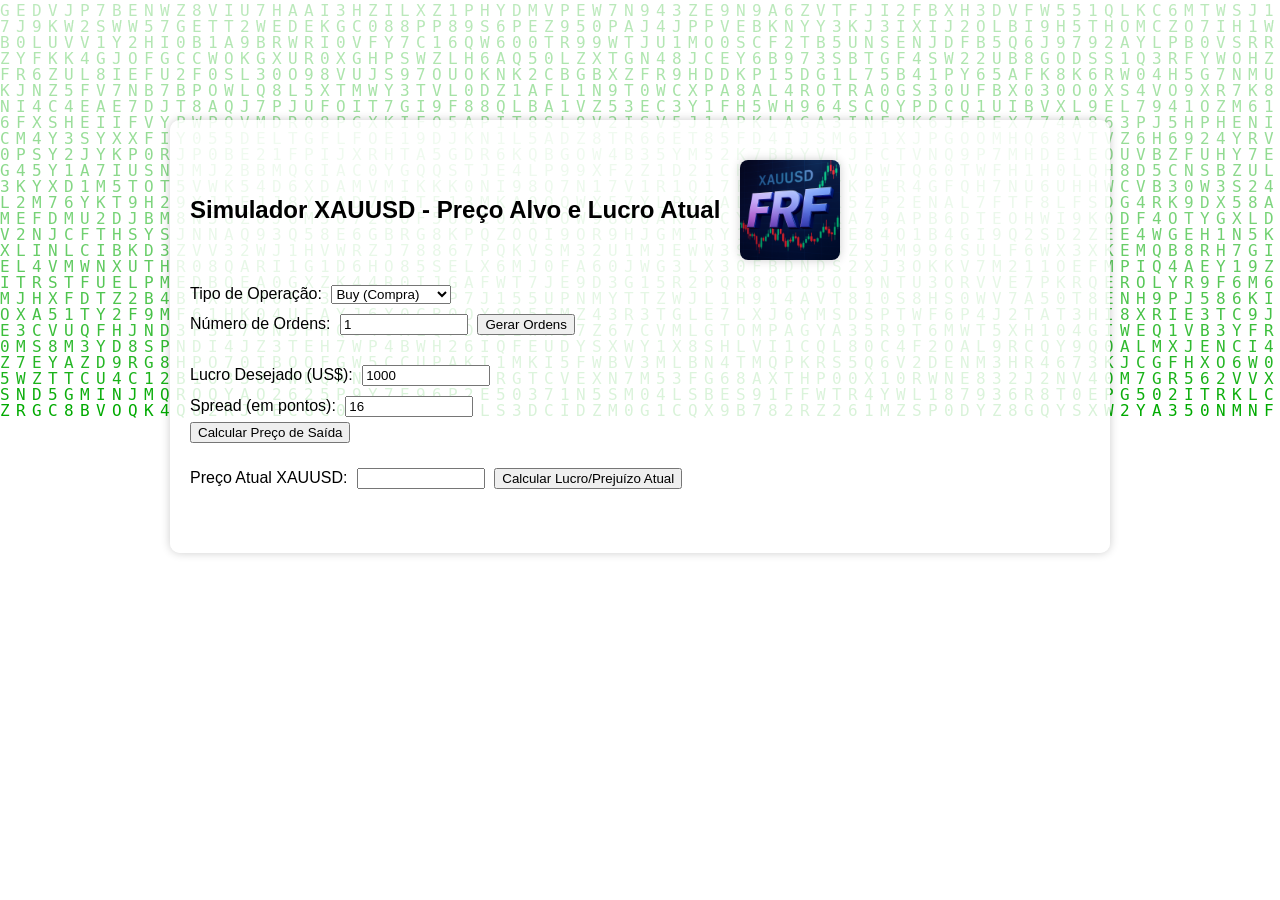
==== index.html @ 46f59780 "Update and rename simulador_xauusd_V1.2.html to index.html" ====
<!DOCTYPE html>
<html lang="pt-BR">
<head>
  <meta charset="UTF-8">
  <title>Simulador XAUUSD - FRF</title>
  <style>
    body {
      margin: 0;
      font-family: Arial, sans-serif;
      color: #000;
      background: #f0f0f0;
      overflow-x: hidden;
    }

    /* EFEITO MATRIX */
    #matrix {
      position: fixed;
      top: 0;
      left: 0;
      z-index: 0;
      width: 100vw;
      height: 100vh;
      background: #ffffff;
    }

    canvas {
      display: block;
    }

    /* CONTAINER DO SIMULADOR */
    .container {
      position: relative;
      z-index: 2;
      padding: 40px 20px;
      max-width: 900px;
      margin: 120px auto 40px auto;
      background: rgba(255, 255, 255, 0.85);
      border-radius: 10px;
      box-shadow: 0 0 10px rgba(0,0,0,0.2);
    }

    input[type=number], select {
      width: 120px;
      margin: 5px;
    }

    .ordem {
      margin-bottom: 10px;
    }

    .bloco {
      margin-top: 20px;
    }

    /* TÍTULO E LOGO LADO A LADO */
    .titulo-logo {
      display: flex;
      align-items: center;
      justify-content: flex-start;
      gap: 20px;
      margin-bottom: 20px;
    }

    .titulo-logo img {
      width: 100px;
      height: auto;
      border-radius: 8px;
      box-shadow: 0 0 10px rgba(0,0,0,0.2);
      animation: pulse 2.5s infinite;
    }

    /* ANIMAÇÃO DO LOGO */
    @keyframes pulse {
      0% { transform: scale(1); }
      50% { transform: scale(1.07); }
      100% { transform: scale(1); }
    }
  </style>
</head>
<body>
  <!-- FUNDO MATRIX -->
  <div id="matrix"><canvas id="matrixCanvas"></canvas></div>

  <!-- CONTEÚDO -->
  <div class="container">
    <div class="titulo-logo">
      <h2>Simulador XAUUSD - Preço Alvo e Lucro Atual</h2>
      <img src="logo-frf.png" alt="Logo FRF">
    </div>

    <label>Tipo de Operação:
      <select id="tipoOperacao">
        <option value="buy">Buy (Compra)</option>
        <option value="sell">Sell (Venda)</option>
      </select>
    </label><br>

    <label>Número de Ordens: <input type="number" id="numOrdens" value="1" min="1"></label>
    <button onclick="gerarOrdens()">Gerar Ordens</button>

    <div id="formularioOrdens"></div>

    <div class="bloco">
      <label>Lucro Desejado (US$): <input type="number" id="lucroDesejado" value="1000"></label><br>
      <label>Spread (em pontos): <input type="number" id="spreadPontos" value="16" step="0.1" min="0"></label><br>
      <button onclick="calcularPrecoSaida()">Calcular Preço de Saída</button>
      <h3 id="resultadoSaida"></h3>
    </div>

    <div class="bloco">
      <label>Preço Atual XAUUSD: <input type="number" id="precoAtual" step="0.01"></label>
      <button onclick="calcularLucroAtual()">Calcular Lucro/Prejuízo Atual</button>
      <h3 id="resultadoLucro"></h3>
    </div>
  </div>

  <!-- SCRIPT -->
  <script>
    function gerarOrdens() {
      const container = document.getElementById("formularioOrdens");
      container.innerHTML = "";
      const num = parseInt(document.getElementById("numOrdens").value);

      for (let i = 0; i < num; i++) {
        const div = document.createElement("div");
        div.className = "ordem";
        div.innerHTML = `
          <strong>Ordem ${i + 1}</strong> - 
          Preço Entrada: <input type="number" step="0.01" id="preco${i}"> 
          Lote: <input type="number" step="0.01" id="lote${i}">
        `;
        container.appendChild(div);
      }
    }

    function calcularPrecoSaida() {
      const tipo = document.getElementById("tipoOperacao").value;
      const num = parseInt(document.getElementById("numOrdens").value);
      const spreadPontos = parseFloat(document.getElementById("spreadPontos").value);
      const spread = spreadPontos * 0.01;
      const lucroDesejado = parseFloat(document.getElementById("lucroDesejado").value);

      let somaLotes = 0;
      let somaPrecoLote = 0;

      for (let i = 0; i < num; i++) {
        const preco = parseFloat(document.getElementById("preco" + i).value);
        const lote = parseFloat(document.getElementById("lote" + i).value);
        if (isNaN(preco) || isNaN(lote)) {
          alert("Preencha todos os campos corretamente.");
          return;
        }
        somaLotes += lote;
        somaPrecoLote += preco * lote;
      }

      if (somaLotes === 0 || isNaN(lucroDesejado)) {
        alert("Verifique os valores preenchidos.");
        return;
      }

      const precoMedio = somaPrecoLote / somaLotes;
      const ajusteLucro = lucroDesejado / (somaLotes * 100);

      let precoSaida = 0;
      if (tipo === "buy") {
        precoSaida = precoMedio + ajusteLucro + spread;
      } else {
        precoSaida = precoMedio - ajusteLucro - spread;
      }

      document.getElementById("resultadoSaida").innerHTML = `
        Preço médio: <strong>${precoMedio.toFixed(2)}</strong><br>
        Spread aplicado: <strong>${spread.toFixed(2)}</strong><br>
        Preço de saída para lucro de US$ ${lucroDesejado.toFixed(2)}: 
        <strong>${precoSaida.toFixed(2)}</strong>
      `;
    }

    function calcularLucroAtual() {
      const tipo = document.getElementById("tipoOperacao").value;
      const precoAtual = parseFloat(document.getElementById("precoAtual").value);
      const num = parseInt(document.getElementById("numOrdens").value);

      if (isNaN(precoAtual)) {
        alert("Informe o preço atual do XAUUSD.");
        return;
      }

      let lucroTotal = 0;

      for (let i = 0; i < num; i++) {
        const precoEntrada = parseFloat(document.getElementById("preco" + i).value);
        const lote = parseFloat(document.getElementById("lote" + i).value);
        if (isNaN(precoEntrada) || isNaN(lote)) {
          alert("Preencha todos os campos corretamente.");
          return;
        }

        let lucro = 0;
        if (tipo === "buy") {
          lucro = (precoAtual - precoEntrada) * lote * 100;
        } else {
          lucro = (precoEntrada - precoAtual) * lote * 100;
        }

        lucroTotal += lucro;
      }

      document.getElementById("resultadoLucro").innerHTML = `
        Lucro/Prejuízo atual: <strong>US$ ${lucroTotal.toFixed(2)}</strong>
      `;
    }

    // MATRIX BACKGROUND
    const canvas = document.getElementById("matrixCanvas");
    const ctx = canvas.getContext("2d");

    canvas.height = window.innerHeight;
    canvas.width = window.innerWidth;

    const letters = "ABCDEFGHIJKLMNOPQRSTUVWXYZ0123456789";
    const fontSize = 16;
    const columns = canvas.width / fontSize;
    const drops = [];

    for (let x = 0; x < columns; x++) drops[x] = 1;

    function drawMatrix() {
      ctx.fillStyle = "rgba(255, 255, 255, 0.05)";
      ctx.fillRect(0, 0, canvas.width, canvas.height);
      ctx.fillStyle = "#0a0";
      ctx.font = fontSize + "px monospace";

      for (let i = 0; i < drops.length; i++) {
        const text = letters[Math.floor(Math.random() * letters.length)];
        ctx.fillText(text, i * fontSize, drops[i] * fontSize);
        if (drops[i] * fontSize > canvas.height && Math.random() > 0.975) drops[i] = 0;
        drops[i]++;
      }
    }

    setInterval(drawMatrix, 50);
  </script>
</body>
</html>
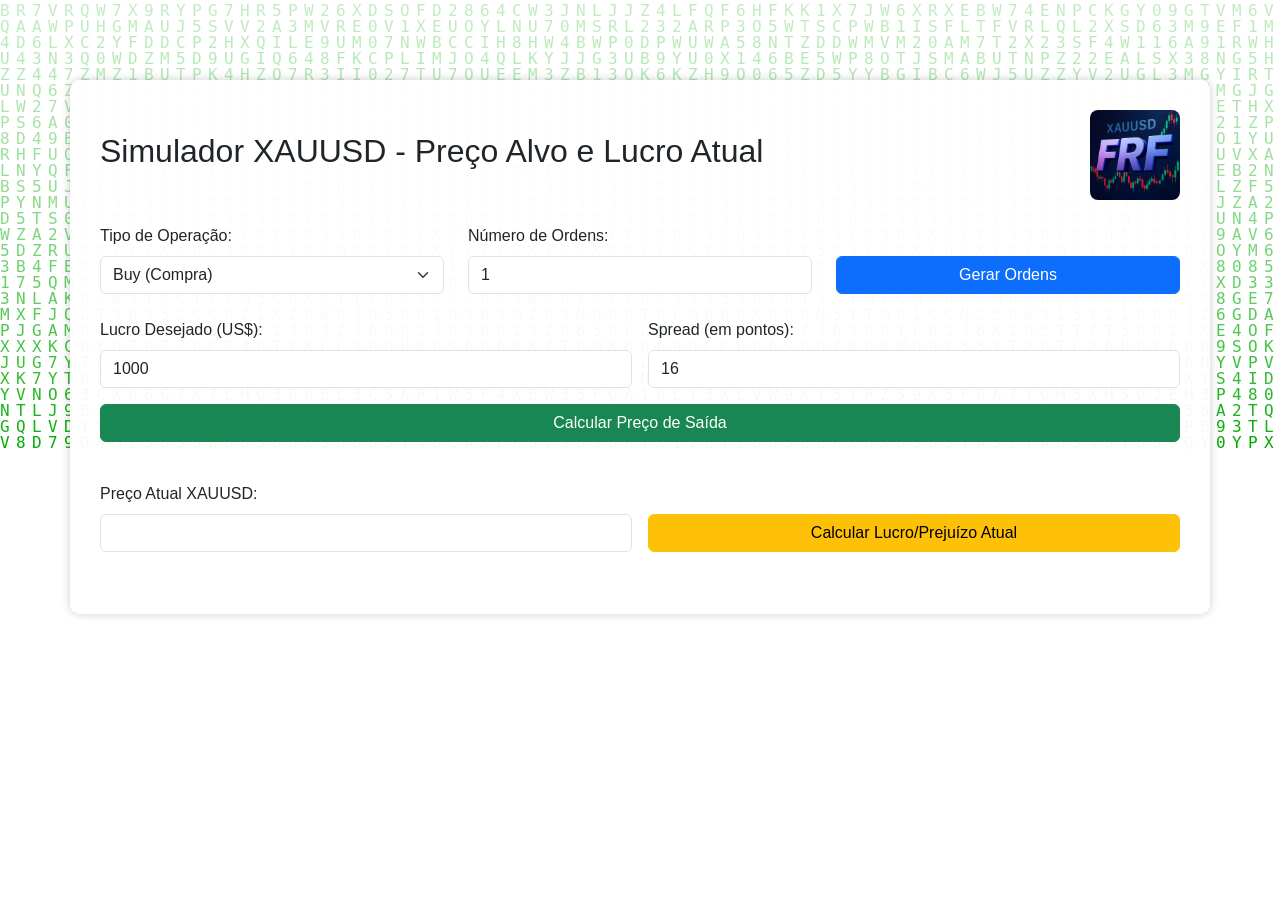
==== commit 182c4f6a: "Update index.html" ====
--- a/index.html
+++ b/index.html
@@ -3,16 +3,17 @@
 <head>
   <meta charset="UTF-8">
   <title>Simulador XAUUSD - FRF</title>
+  <meta name="viewport" content="width=device-width, initial-scale=1">
+  <!-- Bootstrap 5 CDN -->
+  <link href="https://cdn.jsdelivr.net/npm/bootstrap@5.3.3/dist/css/bootstrap.min.css" rel="stylesheet">
   <style>
     body {
       margin: 0;
       font-family: Arial, sans-serif;
-      color: #000;
       background: #f0f0f0;
       overflow-x: hidden;
     }
 
-    /* EFEITO MATRIX */
     #matrix {
       position: fixed;
       top: 0;
@@ -27,49 +28,23 @@
       display: block;
     }
 
-    /* CONTAINER DO SIMULADOR */
-    .container {
+    .content-container {
       position: relative;
       z-index: 2;
-      padding: 40px 20px;
-      max-width: 900px;
-      margin: 120px auto 40px auto;
-      background: rgba(255, 255, 255, 0.85);
+      margin-top: 80px;
+      background: rgba(255, 255, 255, 0.95);
       border-radius: 10px;
+      padding: 30px;
       box-shadow: 0 0 10px rgba(0,0,0,0.2);
     }
 
-    input[type=number], select {
-      width: 120px;
-      margin: 5px;
-    }
-
-    .ordem {
-      margin-bottom: 10px;
-    }
-
-    .bloco {
-      margin-top: 20px;
-    }
-
-    /* TÍTULO E LOGO LADO A LADO */
-    .titulo-logo {
-      display: flex;
-      align-items: center;
-      justify-content: flex-start;
-      gap: 20px;
-      margin-bottom: 20px;
-    }
-
     .titulo-logo img {
-      width: 100px;
+      width: 90px;
       height: auto;
       border-radius: 8px;
-      box-shadow: 0 0 10px rgba(0,0,0,0.2);
       animation: pulse 2.5s infinite;
     }
 
-    /* ANIMAÇÃO DO LOGO */
     @keyframes pulse {
       0% { transform: scale(1); }
       50% { transform: scale(1.07); }
@@ -78,43 +53,67 @@
   </style>
 </head>
 <body>
-  <!-- FUNDO MATRIX -->
+
+  <!-- MATRIX BACKGROUND -->
   <div id="matrix"><canvas id="matrixCanvas"></canvas></div>
 
-  <!-- CONTEÚDO -->
-  <div class="container">
-    <div class="titulo-logo">
-      <h2>Simulador XAUUSD - Preço Alvo e Lucro Atual</h2>
+  <div class="container content-container">
+    <div class="d-flex justify-content-between align-items-center flex-wrap mb-4 titulo-logo">
+      <h2 class="mb-2">Simulador XAUUSD - Preço Alvo e Lucro Atual</h2>
       <img src="logo-frf.png" alt="Logo FRF">
     </div>
 
-    <label>Tipo de Operação:
-      <select id="tipoOperacao">
-        <option value="buy">Buy (Compra)</option>
-        <option value="sell">Sell (Venda)</option>
-      </select>
-    </label><br>
-
-    <label>Número de Ordens: <input type="number" id="numOrdens" value="1" min="1"></label>
-    <button onclick="gerarOrdens()">Gerar Ordens</button>
-
-    <div id="formularioOrdens"></div>
-
-    <div class="bloco">
-      <label>Lucro Desejado (US$): <input type="number" id="lucroDesejado" value="1000"></label><br>
-      <label>Spread (em pontos): <input type="number" id="spreadPontos" value="16" step="0.1" min="0"></label><br>
-      <button onclick="calcularPrecoSaida()">Calcular Preço de Saída</button>
-      <h3 id="resultadoSaida"></h3>
-    </div>
-
-    <div class="bloco">
-      <label>Preço Atual XAUUSD: <input type="number" id="precoAtual" step="0.01"></label>
-      <button onclick="calcularLucroAtual()">Calcular Lucro/Prejuízo Atual</button>
-      <h3 id="resultadoLucro"></h3>
+    <div class="row mb-3">
+      <div class="col-md-4">
+        <label class="form-label">Tipo de Operação:</label>
+        <select id="tipoOperacao" class="form-select">
+          <option value="buy">Buy (Compra)</option>
+          <option value="sell">Sell (Venda)</option>
+        </select>
+      </div>
+      <div class="col-md-4">
+        <label class="form-label">Número de Ordens:</label>
+        <input type="number" id="numOrdens" class="form-control" value="1" min="1">
+      </div>
+      <div class="col-md-4 d-flex align-items-end">
+        <button onclick="gerarOrdens()" class="btn btn-primary w-100">Gerar Ordens</button>
+      </div>
+    </div>
+
+    <div id="formularioOrdens" class="mb-4"></div>
+
+    <div class="row g-3 mb-4">
+      <div class="col-md-6">
+        <label class="form-label">Lucro Desejado (US$):</label>
+        <input type="number" id="lucroDesejado" class="form-control" value="1000">
+      </div>
+      <div class="col-md-6">
+        <label class="form-label">Spread (em pontos):</label>
+        <input type="number" id="spreadPontos" class="form-control" value="16" step="0.1" min="0">
+      </div>
+      <div class="col-12">
+        <button onclick="calcularPrecoSaida()" class="btn btn-success w-100">Calcular Preço de Saída</button>
+        <h5 id="resultadoSaida" class="mt-3"></h5>
+      </div>
+    </div>
+
+    <div class="row g-3">
+      <div class="col-md-6">
+        <label class="form-label">Preço Atual XAUUSD:</label>
+        <input type="number" id="precoAtual" class="form-control" step="0.01">
+      </div>
+      <div class="col-md-6 d-flex align-items-end">
+        <button onclick="calcularLucroAtual()" class="btn btn-warning w-100">Calcular Lucro/Prejuízo Atual</button>
+      </div>
+      <div class="col-12">
+        <h5 id="resultadoLucro" class="mt-3"></h5>
+      </div>
     </div>
   </div>
 
-  <!-- SCRIPT -->
+  <!-- Bootstrap JS (opcional) -->
+  <script src="https://cdn.jsdelivr.net/npm/bootstrap@5.3.3/dist/js/bootstrap.bundle.min.js"></script>
+
   <script>
     function gerarOrdens() {
       const container = document.getElementById("formularioOrdens");
@@ -123,11 +122,15 @@
 
       for (let i = 0; i < num; i++) {
         const div = document.createElement("div");
-        div.className = "ordem";
+        div.className = "row g-2 align-items-center mb-2";
         div.innerHTML = `
-          <strong>Ordem ${i + 1}</strong> - 
-          Preço Entrada: <input type="number" step="0.01" id="preco${i}"> 
-          Lote: <input type="number" step="0.01" id="lote${i}">
+          <div class="col-12 fw-bold">Ordem ${i + 1}</div>
+          <div class="col-md-6">
+            <input type="number" step="0.01" id="preco${i}" class="form-control" placeholder="Preço Entrada">
+          </div>
+          <div class="col-md-6">
+            <input type="number" step="0.01" id="lote${i}" class="form-control" placeholder="Lote">
+          </div>
         `;
         container.appendChild(div);
       }
@@ -161,13 +164,9 @@
 
       const precoMedio = somaPrecoLote / somaLotes;
       const ajusteLucro = lucroDesejado / (somaLotes * 100);
-
-      let precoSaida = 0;
-      if (tipo === "buy") {
-        precoSaida = precoMedio + ajusteLucro + spread;
-      } else {
-        precoSaida = precoMedio - ajusteLucro - spread;
-      }
+      let precoSaida = tipo === "buy"
+        ? precoMedio + ajusteLucro + spread
+        : precoMedio - ajusteLucro - spread;
 
       document.getElementById("resultadoSaida").innerHTML = `
         Preço médio: <strong>${precoMedio.toFixed(2)}</strong><br>
@@ -181,14 +180,12 @@
       const tipo = document.getElementById("tipoOperacao").value;
       const precoAtual = parseFloat(document.getElementById("precoAtual").value);
       const num = parseInt(document.getElementById("numOrdens").value);
-
       if (isNaN(precoAtual)) {
         alert("Informe o preço atual do XAUUSD.");
         return;
       }
 
       let lucroTotal = 0;
-
       for (let i = 0; i < num; i++) {
         const precoEntrada = parseFloat(document.getElementById("preco" + i).value);
         const lote = parseFloat(document.getElementById("lote" + i).value);
@@ -197,12 +194,9 @@
           return;
         }
 
-        let lucro = 0;
-        if (tipo === "buy") {
-          lucro = (precoAtual - precoEntrada) * lote * 100;
-        } else {
-          lucro = (precoEntrada - precoAtual) * lote * 100;
-        }
+        const lucro = tipo === "buy"
+          ? (precoAtual - precoEntrada) * lote * 100
+          : (precoEntrada - precoAtual) * lote * 100;
 
         lucroTotal += lucro;
       }
@@ -212,7 +206,7 @@
       `;
     }
 
-    // MATRIX BACKGROUND
+    // EFEITO MATRIX
     const canvas = document.getElementById("matrixCanvas");
     const ctx = canvas.getContext("2d");
 
@@ -222,16 +216,13 @@
     const letters = "ABCDEFGHIJKLMNOPQRSTUVWXYZ0123456789";
     const fontSize = 16;
     const columns = canvas.width / fontSize;
-    const drops = [];
-
-    for (let x = 0; x < columns; x++) drops[x] = 1;
+    const drops = Array.from({length: columns}).fill(1);
 
     function drawMatrix() {
       ctx.fillStyle = "rgba(255, 255, 255, 0.05)";
       ctx.fillRect(0, 0, canvas.width, canvas.height);
       ctx.fillStyle = "#0a0";
       ctx.font = fontSize + "px monospace";
-
       for (let i = 0; i < drops.length; i++) {
         const text = letters[Math.floor(Math.random() * letters.length)];
         ctx.fillText(text, i * fontSize, drops[i] * fontSize);
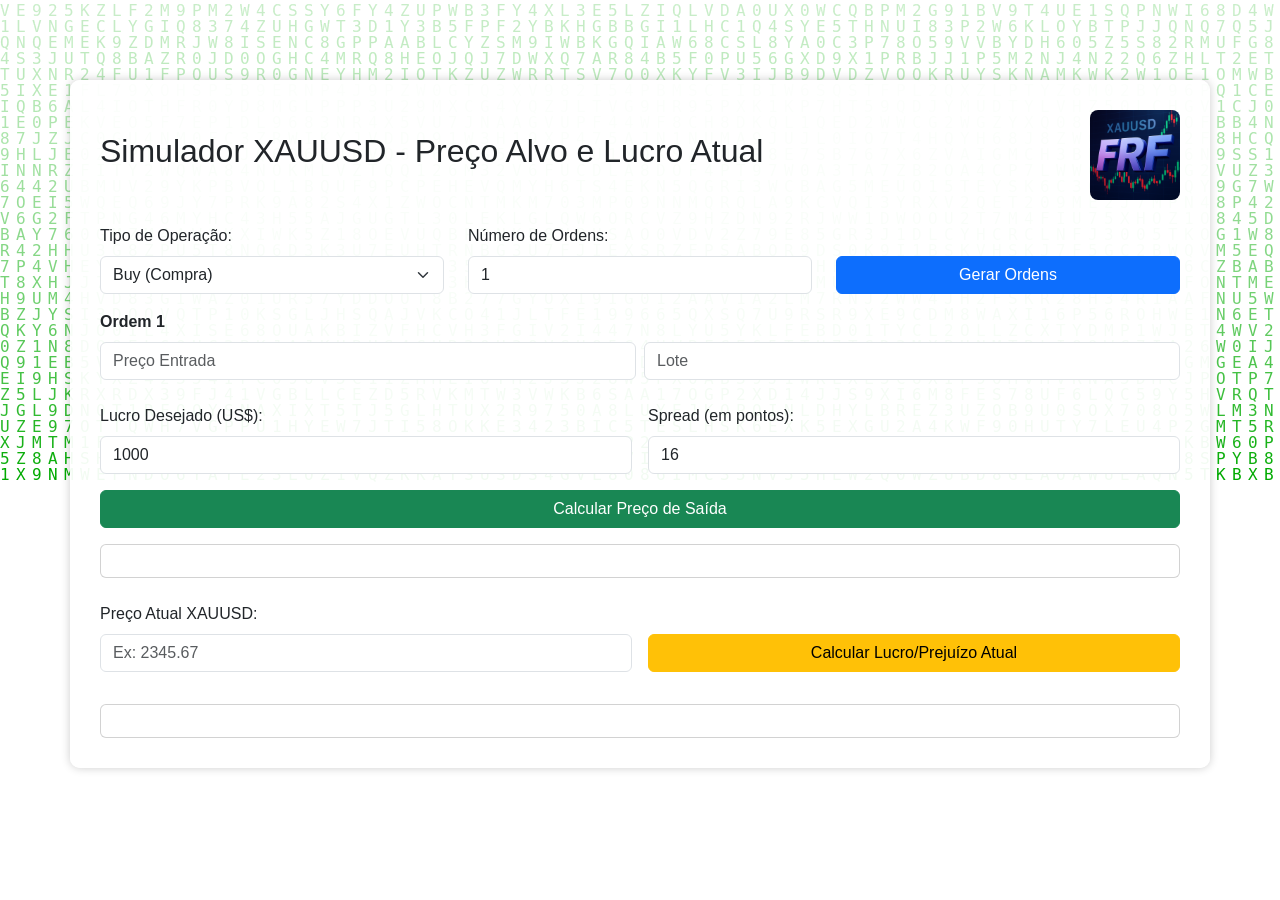
==== commit 32c0781e: "Update index.html" ====
--- a/index.html
+++ b/index.html
@@ -4,7 +4,6 @@
   <meta charset="UTF-8">
   <title>Simulador XAUUSD - FRF</title>
   <meta name="viewport" content="width=device-width, initial-scale=1">
-  <!-- Bootstrap 5 CDN -->
   <link href="https://cdn.jsdelivr.net/npm/bootstrap@5.3.3/dist/css/bootstrap.min.css" rel="stylesheet">
   <style>
     body {
@@ -50,188 +49,234 @@
       50% { transform: scale(1.07); }
       100% { transform: scale(1); }
     }
+
+    @media (max-width: 576px) {
+      .titulo-logo {
+        flex-direction: column;
+        align-items: flex-start;
+      }
+
+      .titulo-logo img {
+        width: 70px;
+        margin-top: 10px;
+      }
+
+      .titulo-logo h2 {
+        font-size: 1.2rem;
+      }
+
+      .content-container {
+        padding: 20px 15px;
+        margin-top: 60px;
+      }
+
+      .btn {
+        font-size: 0.9rem;
+      }
+    }
   </style>
 </head>
 <body>
 
-  <!-- MATRIX BACKGROUND -->
-  <div id="matrix"><canvas id="matrixCanvas"></canvas></div>
-
-  <div class="container content-container">
-    <div class="d-flex justify-content-between align-items-center flex-wrap mb-4 titulo-logo">
-      <h2 class="mb-2">Simulador XAUUSD - Preço Alvo e Lucro Atual</h2>
-      <img src="logo-frf.png" alt="Logo FRF">
-    </div>
-
-    <div class="row mb-3">
-      <div class="col-md-4">
-        <label class="form-label">Tipo de Operação:</label>
-        <select id="tipoOperacao" class="form-select">
-          <option value="buy">Buy (Compra)</option>
-          <option value="sell">Sell (Venda)</option>
-        </select>
+<div id="matrix"><canvas id="matrixCanvas"></canvas></div>
+
+<div class="container content-container">
+  <div class="d-flex justify-content-between align-items-center flex-wrap mb-4 titulo-logo">
+    <h2 class="mb-2">Simulador XAUUSD - Preço Alvo e Lucro Atual</h2>
+    <img src="logo-frf.png" alt="Logo FRF">
+  </div>
+
+  <div class="row mb-3">
+    <div class="col-md-4">
+      <label class="form-label">Tipo de Operação:</label>
+      <select id="tipoOperacao" class="form-select">
+        <option value="buy">Buy (Compra)</option>
+        <option value="sell">Sell (Venda)</option>
+      </select>
+    </div>
+    <div class="col-md-4">
+      <label class="form-label">Número de Ordens:</label>
+      <input type="number" id="numOrdens" class="form-control" value="1" min="1" onchange="gerarOrdens()">
+    </div>
+    <div class="col-md-4 d-flex align-items-end">
+      <button onclick="gerarOrdens()" class="btn btn-primary w-100">Gerar Ordens</button>
+    </div>
+  </div>
+
+  <div id="formularioOrdens" class="mb-4"></div>
+
+  <div class="row g-3 mb-4">
+    <div class="col-md-6">
+      <label class="form-label">Lucro Desejado (US$):</label>
+      <input type="number" id="lucroDesejado" class="form-control" value="1000">
+    </div>
+    <div class="col-md-6">
+      <label class="form-label">Spread (em pontos):</label>
+      <input type="number" id="spreadPontos" class="form-control" value="16" step="0.1" min="0">
+    </div>
+    <div class="col-12">
+      <button onclick="calcularPrecoSaida()" class="btn btn-success w-100">Calcular Preço de Saída</button>
+      <div class="card p-3 mt-3">
+        <h5 id="resultadoSaida" class="mb-0 text-success"></h5>
       </div>
-      <div class="col-md-4">
-        <label class="form-label">Número de Ordens:</label>
-        <input type="number" id="numOrdens" class="form-control" value="1" min="1">
+    </div>
+  </div>
+
+  <div class="row g-3">
+    <div class="col-md-6">
+      <label class="form-label">Preço Atual XAUUSD:</label>
+      <input type="number" id="precoAtual" class="form-control" step="0.01" placeholder="Ex: 2345.67">
+    </div>
+    <div class="col-md-6 d-flex align-items-end">
+      <button onclick="calcularLucroAtual()" class="btn btn-warning w-100">Calcular Lucro/Prejuízo Atual</button>
+    </div>
+    <div class="col-12">
+      <div class="card p-3 mt-3">
+        <h5 id="resultadoLucro" class="mb-0 text-primary"></h5>
       </div>
-      <div class="col-md-4 d-flex align-items-end">
-        <button onclick="gerarOrdens()" class="btn btn-primary w-100">Gerar Ordens</button>
-      </div>
-    </div>
-
-    <div id="formularioOrdens" class="mb-4"></div>
-
-    <div class="row g-3 mb-4">
-      <div class="col-md-6">
-        <label class="form-label">Lucro Desejado (US$):</label>
-        <input type="number" id="lucroDesejado" class="form-control" value="1000">
-      </div>
-      <div class="col-md-6">
-        <label class="form-label">Spread (em pontos):</label>
-        <input type="number" id="spreadPontos" class="form-control" value="16" step="0.1" min="0">
-      </div>
-      <div class="col-12">
-        <button onclick="calcularPrecoSaida()" class="btn btn-success w-100">Calcular Preço de Saída</button>
-        <h5 id="resultadoSaida" class="mt-3"></h5>
-      </div>
-    </div>
-
-    <div class="row g-3">
-      <div class="col-md-6">
-        <label class="form-label">Preço Atual XAUUSD:</label>
-        <input type="number" id="precoAtual" class="form-control" step="0.01">
-      </div>
-      <div class="col-md-6 d-flex align-items-end">
-        <button onclick="calcularLucroAtual()" class="btn btn-warning w-100">Calcular Lucro/Prejuízo Atual</button>
-      </div>
-      <div class="col-12">
-        <h5 id="resultadoLucro" class="mt-3"></h5>
-      </div>
-    </div>
-  </div>
-
-  <!-- Bootstrap JS (opcional) -->
-  <script src="https://cdn.jsdelivr.net/npm/bootstrap@5.3.3/dist/js/bootstrap.bundle.min.js"></script>
-
-  <script>
-    function gerarOrdens() {
-      const container = document.getElementById("formularioOrdens");
-      container.innerHTML = "";
-      const num = parseInt(document.getElementById("numOrdens").value);
-
-      for (let i = 0; i < num; i++) {
-        const div = document.createElement("div");
-        div.className = "row g-2 align-items-center mb-2";
-        div.innerHTML = `
-          <div class="col-12 fw-bold">Ordem ${i + 1}</div>
-          <div class="col-md-6">
-            <input type="number" step="0.01" id="preco${i}" class="form-control" placeholder="Preço Entrada">
-          </div>
-          <div class="col-md-6">
-            <input type="number" step="0.01" id="lote${i}" class="form-control" placeholder="Lote">
-          </div>
-        `;
-        container.appendChild(div);
-      }
-    }
-
-    function calcularPrecoSaida() {
-      const tipo = document.getElementById("tipoOperacao").value;
-      const num = parseInt(document.getElementById("numOrdens").value);
-      const spreadPontos = parseFloat(document.getElementById("spreadPontos").value);
-      const spread = spreadPontos * 0.01;
-      const lucroDesejado = parseFloat(document.getElementById("lucroDesejado").value);
-
-      let somaLotes = 0;
-      let somaPrecoLote = 0;
-
-      for (let i = 0; i < num; i++) {
-        const preco = parseFloat(document.getElementById("preco" + i).value);
-        const lote = parseFloat(document.getElementById("lote" + i).value);
-        if (isNaN(preco) || isNaN(lote)) {
-          alert("Preencha todos os campos corretamente.");
-          return;
-        }
-        somaLotes += lote;
-        somaPrecoLote += preco * lote;
-      }
-
-      if (somaLotes === 0 || isNaN(lucroDesejado)) {
-        alert("Verifique os valores preenchidos.");
+    </div>
+  </div>
+</div>
+
+<script src="https://cdn.jsdelivr.net/npm/bootstrap@5.3.3/dist/js/bootstrap.bundle.min.js"></script>
+
+<script>
+  function gerarOrdens() {
+    const container = document.getElementById("formularioOrdens");
+    const num = parseInt(document.getElementById("numOrdens").value);
+
+    const dadosAntigos = [];
+    for (let i = 0; i < container.children.length; i++) {
+      const preco = parseFloat(document.getElementById("preco" + i)?.value) || "";
+      const lote = parseFloat(document.getElementById("lote" + i)?.value) || "";
+      dadosAntigos.push({ preco, lote });
+    }
+
+    container.innerHTML = "";
+    for (let i = 0; i < num; i++) {
+      const precoVal = dadosAntigos[i]?.preco ?? "";
+      const loteVal = dadosAntigos[i]?.lote ?? "";
+
+      const div = document.createElement("div");
+      div.className = "row g-2 align-items-center mb-2";
+      div.innerHTML = `
+        <div class="col-12 fw-bold">Ordem ${i + 1}</div>
+        <div class="col-md-6">
+          <input type="number" step="0.01" id="preco${i}" class="form-control" placeholder="Preço Entrada" value="${precoVal}">
+        </div>
+        <div class="col-md-6">
+          <input type="number" step="0.01" id="lote${i}" class="form-control" placeholder="Lote" value="${loteVal}">
+        </div>
+      `;
+      container.appendChild(div);
+    }
+  }
+
+  function calcularPrecoSaida() {
+    const tipo = document.getElementById("tipoOperacao").value;
+    const num = parseInt(document.getElementById("numOrdens").value);
+    const spreadPontos = parseFloat(document.getElementById("spreadPontos").value);
+    const spread = spreadPontos * 0.01;
+    const lucroDesejado = parseFloat(document.getElementById("lucroDesejado").value);
+
+    let somaLotes = 0;
+    let somaPrecoLote = 0;
+
+    for (let i = 0; i < num; i++) {
+      const preco = parseFloat(document.getElementById("preco" + i).value);
+      const lote = parseFloat(document.getElementById("lote" + i).value);
+      if (isNaN(preco) || isNaN(lote)) {
+        alert("Preencha todos os campos corretamente.");
         return;
       }
-
-      const precoMedio = somaPrecoLote / somaLotes;
-      const ajusteLucro = lucroDesejado / (somaLotes * 100);
-      let precoSaida = tipo === "buy"
-        ? precoMedio + ajusteLucro + spread
-        : precoMedio - ajusteLucro - spread;
-
-      document.getElementById("resultadoSaida").innerHTML = `
-        Preço médio: <strong>${precoMedio.toFixed(2)}</strong><br>
-        Spread aplicado: <strong>${spread.toFixed(2)}</strong><br>
-        Preço de saída para lucro de US$ ${lucroDesejado.toFixed(2)}: 
-        <strong>${precoSaida.toFixed(2)}</strong>
-      `;
-    }
-
-    function calcularLucroAtual() {
-      const tipo = document.getElementById("tipoOperacao").value;
-      const precoAtual = parseFloat(document.getElementById("precoAtual").value);
-      const num = parseInt(document.getElementById("numOrdens").value);
-      if (isNaN(precoAtual)) {
-        alert("Informe o preço atual do XAUUSD.");
+      somaLotes += lote;
+      somaPrecoLote += preco * lote;
+    }
+
+    if (somaLotes === 0 || isNaN(lucroDesejado)) {
+      alert("Verifique os valores preenchidos.");
+      return;
+    }
+
+    const precoMedio = somaPrecoLote / somaLotes;
+    const ajusteLucro = lucroDesejado / (somaLotes * 100);
+    let precoSaida = tipo === "buy"
+      ? precoMedio + ajusteLucro + spread
+      : precoMedio - ajusteLucro - spread;
+
+    document.getElementById("resultadoSaida").innerHTML = `
+      Preço médio: <strong>${precoMedio.toFixed(2)}</strong><br>
+      Spread aplicado: <strong>${spread.toFixed(2)}</strong><br>
+      Preço de saída para lucro de US$ ${lucroDesejado.toFixed(2)}: 
+      <strong>${precoSaida.toFixed(2)}</strong>
+    `;
+  }
+
+  function calcularLucroAtual() {
+    const tipo = document.getElementById("tipoOperacao").value;
+    const precoAtual = parseFloat(document.getElementById("precoAtual").value);
+    const num = parseInt(document.getElementById("numOrdens").value);
+    if (isNaN(precoAtual)) {
+      alert("Informe o preço atual do XAUUSD.");
+      return;
+    }
+
+    let lucroTotal = 0;
+    for (let i = 0; i < num; i++) {
+      const precoEntrada = parseFloat(document.getElementById("preco" + i).value);
+      const lote = parseFloat(document.getElementById("lote" + i).value);
+      if (isNaN(precoEntrada) || isNaN(lote)) {
+        alert("Preencha todos os campos corretamente.");
         return;
       }
 
-      let lucroTotal = 0;
-      for (let i = 0; i < num; i++) {
-        const precoEntrada = parseFloat(document.getElementById("preco" + i).value);
-        const lote = parseFloat(document.getElementById("lote" + i).value);
-        if (isNaN(precoEntrada) || isNaN(lote)) {
-          alert("Preencha todos os campos corretamente.");
-          return;
-        }
-
-        const lucro = tipo === "buy"
-          ? (precoAtual - precoEntrada) * lote * 100
-          : (precoEntrada - precoAtual) * lote * 100;
-
-        lucroTotal += lucro;
-      }
-
-      document.getElementById("resultadoLucro").innerHTML = `
-        Lucro/Prejuízo atual: <strong>US$ ${lucroTotal.toFixed(2)}</strong>
-      `;
-    }
-
-    // EFEITO MATRIX
-    const canvas = document.getElementById("matrixCanvas");
-    const ctx = canvas.getContext("2d");
-
+      const lucro = tipo === "buy"
+        ? (precoAtual - precoEntrada) * lote * 100
+        : (precoEntrada - precoAtual) * lote * 100;
+
+      lucroTotal += lucro;
+    }
+
+    document.getElementById("resultadoLucro").innerHTML = `
+      Lucro/Prejuízo atual: <strong>US$ ${lucroTotal.toFixed(2)}</strong>
+    `;
+  }
+
+  // Efeito Matrix
+  const canvas = document.getElementById("matrixCanvas");
+  const ctx = canvas.getContext("2d");
+
+  canvas.height = window.innerHeight;
+  canvas.width = window.innerWidth;
+
+  const letters = "ABCDEFGHIJKLMNOPQRSTUVWXYZ0123456789";
+  const fontSize = 16;
+  const columns = canvas.width / fontSize;
+  const drops = Array.from({ length: columns }).fill(1);
+
+  function drawMatrix() {
+    ctx.fillStyle = "rgba(255, 255, 255, 0.05)";
+    ctx.fillRect(0, 0, canvas.width, canvas.height);
+    ctx.fillStyle = "#0a0";
+    ctx.font = fontSize + "px monospace";
+    for (let i = 0; i < drops.length; i++) {
+      const text = letters[Math.floor(Math.random() * letters.length)];
+      ctx.fillText(text, i * fontSize, drops[i] * fontSize);
+      if (drops[i] * fontSize > canvas.height && Math.random() > 0.975) drops[i] = 0;
+      drops[i]++;
+    }
+  }
+
+  setInterval(drawMatrix, 50);
+
+  window.addEventListener('resize', () => {
+    canvas.width = window.innerWidth;
     canvas.height = window.innerHeight;
-    canvas.width = window.innerWidth;
-
-    const letters = "ABCDEFGHIJKLMNOPQRSTUVWXYZ0123456789";
-    const fontSize = 16;
-    const columns = canvas.width / fontSize;
-    const drops = Array.from({length: columns}).fill(1);
-
-    function drawMatrix() {
-      ctx.fillStyle = "rgba(255, 255, 255, 0.05)";
-      ctx.fillRect(0, 0, canvas.width, canvas.height);
-      ctx.fillStyle = "#0a0";
-      ctx.font = fontSize + "px monospace";
-      for (let i = 0; i < drops.length; i++) {
-        const text = letters[Math.floor(Math.random() * letters.length)];
-        ctx.fillText(text, i * fontSize, drops[i] * fontSize);
-        if (drops[i] * fontSize > canvas.height && Math.random() > 0.975) drops[i] = 0;
-        drops[i]++;
-      }
-    }
-
-    setInterval(drawMatrix, 50);
-  </script>
+  });
+
+  // Gera ordem inicial ao carregar
+  window.onload = gerarOrdens;
+</script>
+
 </body>
 </html>
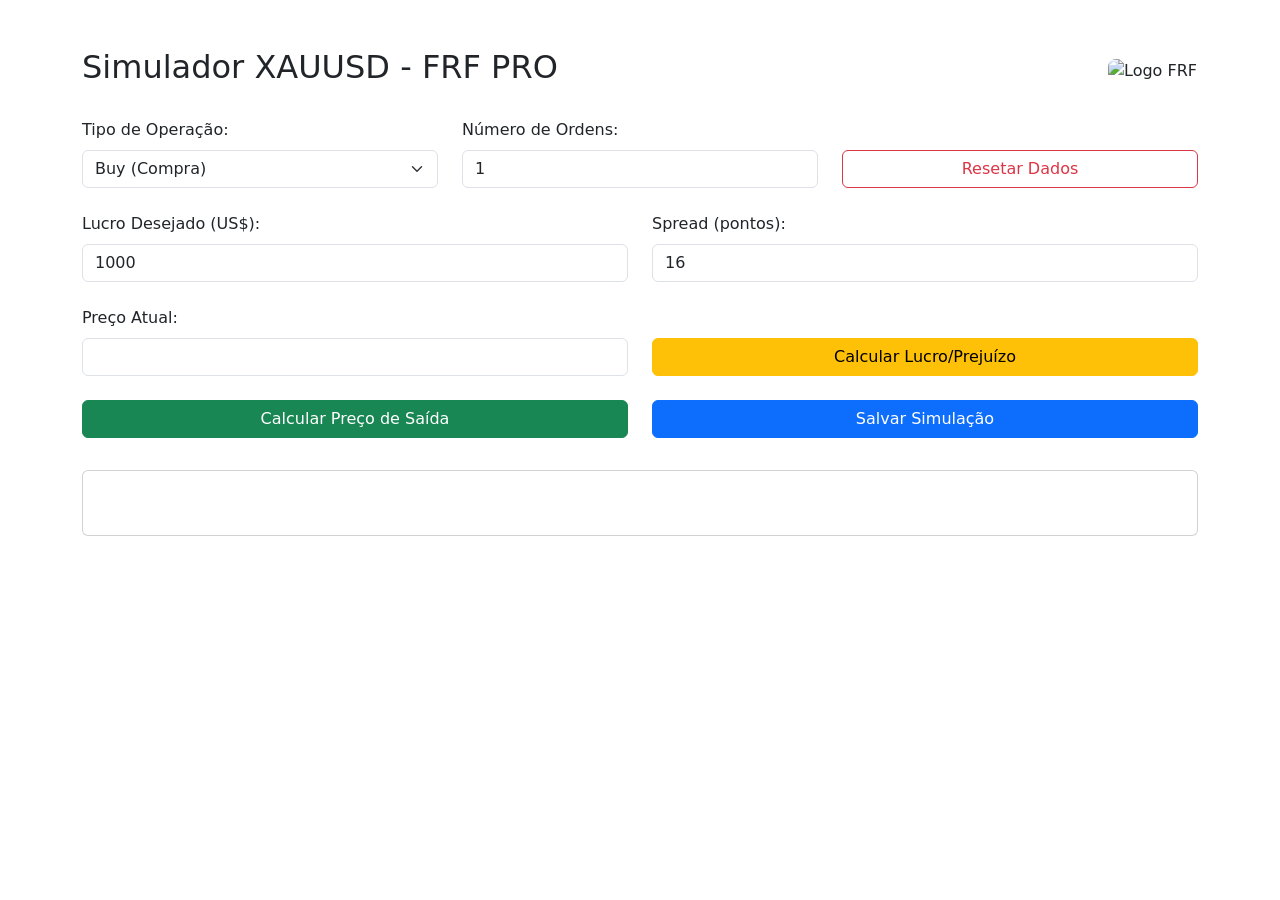
==== commit d683f45b: "Add files via upload" ====
--- a/index.html
+++ b/index.html
@@ -1,282 +1,79 @@
-<!DOCTYPE html>
-<html lang="pt-BR">
-<head>
-  <meta charset="UTF-8">
-  <title>Simulador XAUUSD - FRF</title>
-  <meta name="viewport" content="width=device-width, initial-scale=1">
-  <link href="https://cdn.jsdelivr.net/npm/bootstrap@5.3.3/dist/css/bootstrap.min.css" rel="stylesheet">
-  <style>
-    body {
-      margin: 0;
-      font-family: Arial, sans-serif;
-      background: #f0f0f0;
-      overflow-x: hidden;
-    }
-
-    #matrix {
-      position: fixed;
-      top: 0;
-      left: 0;
-      z-index: 0;
-      width: 100vw;
-      height: 100vh;
-      background: #ffffff;
-    }
-
-    canvas {
-      display: block;
-    }
-
-    .content-container {
-      position: relative;
-      z-index: 2;
-      margin-top: 80px;
-      background: rgba(255, 255, 255, 0.95);
-      border-radius: 10px;
-      padding: 30px;
-      box-shadow: 0 0 10px rgba(0,0,0,0.2);
-    }
-
-    .titulo-logo img {
-      width: 90px;
-      height: auto;
-      border-radius: 8px;
-      animation: pulse 2.5s infinite;
-    }
-
-    @keyframes pulse {
-      0% { transform: scale(1); }
-      50% { transform: scale(1.07); }
-      100% { transform: scale(1); }
-    }
-
-    @media (max-width: 576px) {
-      .titulo-logo {
-        flex-direction: column;
-        align-items: flex-start;
-      }
-
-      .titulo-logo img {
-        width: 70px;
-        margin-top: 10px;
-      }
-
-      .titulo-logo h2 {
-        font-size: 1.2rem;
-      }
-
-      .content-container {
-        padding: 20px 15px;
-        margin-top: 60px;
-      }
-
-      .btn {
-        font-size: 0.9rem;
-      }
-    }
-  </style>
-</head>
-<body>
-
-<div id="matrix"><canvas id="matrixCanvas"></canvas></div>
-
-<div class="container content-container">
-  <div class="d-flex justify-content-between align-items-center flex-wrap mb-4 titulo-logo">
-    <h2 class="mb-2">Simulador XAUUSD - Preço Alvo e Lucro Atual</h2>
-    <img src="logo-frf.png" alt="Logo FRF">
-  </div>
-
-  <div class="row mb-3">
-    <div class="col-md-4">
-      <label class="form-label">Tipo de Operação:</label>
-      <select id="tipoOperacao" class="form-select">
-        <option value="buy">Buy (Compra)</option>
-        <option value="sell">Sell (Venda)</option>
-      </select>
-    </div>
-    <div class="col-md-4">
-      <label class="form-label">Número de Ordens:</label>
-      <input type="number" id="numOrdens" class="form-control" value="1" min="1" onchange="gerarOrdens()">
-    </div>
-    <div class="col-md-4 d-flex align-items-end">
-      <button onclick="gerarOrdens()" class="btn btn-primary w-100">Gerar Ordens</button>
-    </div>
-  </div>
-
-  <div id="formularioOrdens" class="mb-4"></div>
-
-  <div class="row g-3 mb-4">
-    <div class="col-md-6">
-      <label class="form-label">Lucro Desejado (US$):</label>
-      <input type="number" id="lucroDesejado" class="form-control" value="1000">
-    </div>
-    <div class="col-md-6">
-      <label class="form-label">Spread (em pontos):</label>
-      <input type="number" id="spreadPontos" class="form-control" value="16" step="0.1" min="0">
-    </div>
-    <div class="col-12">
-      <button onclick="calcularPrecoSaida()" class="btn btn-success w-100">Calcular Preço de Saída</button>
-      <div class="card p-3 mt-3">
-        <h5 id="resultadoSaida" class="mb-0 text-success"></h5>
-      </div>
-    </div>
-  </div>
-
-  <div class="row g-3">
-    <div class="col-md-6">
-      <label class="form-label">Preço Atual XAUUSD:</label>
-      <input type="number" id="precoAtual" class="form-control" step="0.01" placeholder="Ex: 2345.67">
-    </div>
-    <div class="col-md-6 d-flex align-items-end">
-      <button onclick="calcularLucroAtual()" class="btn btn-warning w-100">Calcular Lucro/Prejuízo Atual</button>
-    </div>
-    <div class="col-12">
-      <div class="card p-3 mt-3">
-        <h5 id="resultadoLucro" class="mb-0 text-primary"></h5>
-      </div>
-    </div>
-  </div>
-</div>
-
-<script src="https://cdn.jsdelivr.net/npm/bootstrap@5.3.3/dist/js/bootstrap.bundle.min.js"></script>
-
-<script>
-  function gerarOrdens() {
-    const container = document.getElementById("formularioOrdens");
-    const num = parseInt(document.getElementById("numOrdens").value);
-
-    const dadosAntigos = [];
-    for (let i = 0; i < container.children.length; i++) {
-      const preco = parseFloat(document.getElementById("preco" + i)?.value) || "";
-      const lote = parseFloat(document.getElementById("lote" + i)?.value) || "";
-      dadosAntigos.push({ preco, lote });
-    }
-
-    container.innerHTML = "";
-    for (let i = 0; i < num; i++) {
-      const precoVal = dadosAntigos[i]?.preco ?? "";
-      const loteVal = dadosAntigos[i]?.lote ?? "";
-
-      const div = document.createElement("div");
-      div.className = "row g-2 align-items-center mb-2";
-      div.innerHTML = `
-        <div class="col-12 fw-bold">Ordem ${i + 1}</div>
-        <div class="col-md-6">
-          <input type="number" step="0.01" id="preco${i}" class="form-control" placeholder="Preço Entrada" value="${precoVal}">
-        </div>
-        <div class="col-md-6">
-          <input type="number" step="0.01" id="lote${i}" class="form-control" placeholder="Lote" value="${loteVal}">
-        </div>
-      `;
-      container.appendChild(div);
-    }
-  }
-
-  function calcularPrecoSaida() {
-    const tipo = document.getElementById("tipoOperacao").value;
-    const num = parseInt(document.getElementById("numOrdens").value);
-    const spreadPontos = parseFloat(document.getElementById("spreadPontos").value);
-    const spread = spreadPontos * 0.01;
-    const lucroDesejado = parseFloat(document.getElementById("lucroDesejado").value);
-
-    let somaLotes = 0;
-    let somaPrecoLote = 0;
-
-    for (let i = 0; i < num; i++) {
-      const preco = parseFloat(document.getElementById("preco" + i).value);
-      const lote = parseFloat(document.getElementById("lote" + i).value);
-      if (isNaN(preco) || isNaN(lote)) {
-        alert("Preencha todos os campos corretamente.");
-        return;
-      }
-      somaLotes += lote;
-      somaPrecoLote += preco * lote;
-    }
-
-    if (somaLotes === 0 || isNaN(lucroDesejado)) {
-      alert("Verifique os valores preenchidos.");
-      return;
-    }
-
-    const precoMedio = somaPrecoLote / somaLotes;
-    const ajusteLucro = lucroDesejado / (somaLotes * 100);
-    let precoSaida = tipo === "buy"
-      ? precoMedio + ajusteLucro + spread
-      : precoMedio - ajusteLucro - spread;
-
-    document.getElementById("resultadoSaida").innerHTML = `
-      Preço médio: <strong>${precoMedio.toFixed(2)}</strong><br>
-      Spread aplicado: <strong>${spread.toFixed(2)}</strong><br>
-      Preço de saída para lucro de US$ ${lucroDesejado.toFixed(2)}: 
-      <strong>${precoSaida.toFixed(2)}</strong>
-    `;
-  }
-
-  function calcularLucroAtual() {
-    const tipo = document.getElementById("tipoOperacao").value;
-    const precoAtual = parseFloat(document.getElementById("precoAtual").value);
-    const num = parseInt(document.getElementById("numOrdens").value);
-    if (isNaN(precoAtual)) {
-      alert("Informe o preço atual do XAUUSD.");
-      return;
-    }
-
-    let lucroTotal = 0;
-    for (let i = 0; i < num; i++) {
-      const precoEntrada = parseFloat(document.getElementById("preco" + i).value);
-      const lote = parseFloat(document.getElementById("lote" + i).value);
-      if (isNaN(precoEntrada) || isNaN(lote)) {
-        alert("Preencha todos os campos corretamente.");
-        return;
-      }
-
-      const lucro = tipo === "buy"
-        ? (precoAtual - precoEntrada) * lote * 100
-        : (precoEntrada - precoAtual) * lote * 100;
-
-      lucroTotal += lucro;
-    }
-
-    document.getElementById("resultadoLucro").innerHTML = `
-      Lucro/Prejuízo atual: <strong>US$ ${lucroTotal.toFixed(2)}</strong>
-    `;
-  }
-
-  // Efeito Matrix
-  const canvas = document.getElementById("matrixCanvas");
-  const ctx = canvas.getContext("2d");
-
-  canvas.height = window.innerHeight;
-  canvas.width = window.innerWidth;
-
-  const letters = "ABCDEFGHIJKLMNOPQRSTUVWXYZ0123456789";
-  const fontSize = 16;
-  const columns = canvas.width / fontSize;
-  const drops = Array.from({ length: columns }).fill(1);
-
-  function drawMatrix() {
-    ctx.fillStyle = "rgba(255, 255, 255, 0.05)";
-    ctx.fillRect(0, 0, canvas.width, canvas.height);
-    ctx.fillStyle = "#0a0";
-    ctx.font = fontSize + "px monospace";
-    for (let i = 0; i < drops.length; i++) {
-      const text = letters[Math.floor(Math.random() * letters.length)];
-      ctx.fillText(text, i * fontSize, drops[i] * fontSize);
-      if (drops[i] * fontSize > canvas.height && Math.random() > 0.975) drops[i] = 0;
-      drops[i]++;
-    }
-  }
-
-  setInterval(drawMatrix, 50);
-
-  window.addEventListener('resize', () => {
-    canvas.width = window.innerWidth;
-    canvas.height = window.innerHeight;
-  });
-
-  // Gera ordem inicial ao carregar
-  window.onload = gerarOrdens;
-</script>
-
-</body>
-</html>
+<!-- index.html - Projeto Modular FRF XAU Simulator PRO -->
+<!DOCTYPE html>
+<html lang="pt-BR">
+<head>
+  <meta charset="UTF-8">
+  <title>FRF XAU Simulator PRO</title>
+  <meta name="viewport" content="width=device-width, initial-scale=1">
+  <link rel="stylesheet" href="styles/main.css">
+  <link href="https://cdn.jsdelivr.net/npm/bootstrap@5.3.3/dist/css/bootstrap.min.css" rel="stylesheet">
+</head>
+<body>
+  <div class="container my-5">
+    <div class="d-flex justify-content-between align-items-center mb-4">
+      <h2>Simulador XAUUSD - FRF PRO</h2>
+      <img src="assets/logo-frf.png" alt="Logo FRF" class="logo">
+    </div>
+
+    <div id="painelResumo" class="mb-4"></div>
+
+    <div class="row mb-3">
+      <div class="col-md-4">
+        <label for="tipoOperacao" class="form-label">Tipo de Operação:</label>
+        <select id="tipoOperacao" class="form-select">
+          <option value="buy">Buy (Compra)</option>
+          <option value="sell">Sell (Venda)</option>
+        </select>
+      </div>
+      <div class="col-md-4">
+        <label for="numOrdens" class="form-label">Número de Ordens:</label>
+        <input type="number" id="numOrdens" class="form-control" value="1" min="1" onchange="gerarOrdens()">
+      </div>
+      <div class="col-md-4 d-flex align-items-end">
+        <button onclick="resetarFormulario()" class="btn btn-outline-danger w-100">Resetar Dados</button>
+      </div>
+    </div>
+
+    <div id="formularioOrdens" class="mb-4"></div>
+
+    <div class="row mb-4">
+      <div class="col-md-6">
+        <label for="lucroDesejado" class="form-label">Lucro Desejado (US$):</label>
+        <input type="number" id="lucroDesejado" class="form-control" value="1000">
+      </div>
+      <div class="col-md-6">
+        <label for="spreadPontos" class="form-label">Spread (pontos):</label>
+        <input type="number" id="spreadPontos" class="form-control" value="16">
+      </div>
+    </div>
+
+    <div class="row mb-4">
+      <div class="col-md-6">
+        <label for="precoAtual" class="form-label">Preço Atual:</label>
+        <input type="number" id="precoAtual" class="form-control" step="0.01">
+      </div>
+      <div class="col-md-6 d-flex align-items-end">
+        <button onclick="calcularLucroAtual()" class="btn btn-warning w-100">Calcular Lucro/Prejuízo</button>
+      </div>
+    </div>
+
+    <div class="row">
+      <div class="col-md-6 mb-3">
+        <button onclick="calcularPrecoSaida()" class="btn btn-success w-100">Calcular Preço de Saída</button>
+      </div>
+      <div class="col-md-6 mb-3">
+        <button onclick="salvarSimulacao()" class="btn btn-primary w-100">Salvar Simulação</button>
+      </div>
+      <div class="col-12">
+        <div class="card p-3 mt-3">
+          <h5 id="resultadoSaida"></h5>
+          <h5 id="resultadoLucro"></h5>
+        </div>
+      </div>
+    </div>
+  </div>
+
+  <script src="scripts/main.js"></script>
+  <script src="https://cdn.jsdelivr.net/npm/bootstrap@5.3.3/dist/js/bootstrap.bundle.min.js"></script>
+</body>
+</html>
--- a/styles/main.css
+++ b/styles/main.css
@@ -0,0 +1,29 @@
+/* styles/main.css */
+
+body {
+  background: #f4f4f4;
+  font-family: Arial, sans-serif;
+  color: #333;
+}
+
+.logo {
+  width: 90px;
+  height: auto;
+  border-radius: 8px;
+  animation: pulse 2.5s infinite;
+}
+
+@keyframes pulse {
+  0% { transform: scale(1); }
+  50% { transform: scale(1.07); }
+  100% { transform: scale(1); }
+}
+
+.card h5 {
+  margin: 0.5rem 0;
+}
+
+.alert-info {
+  font-size: 0.95rem;
+  line-height: 1.5;
+}
